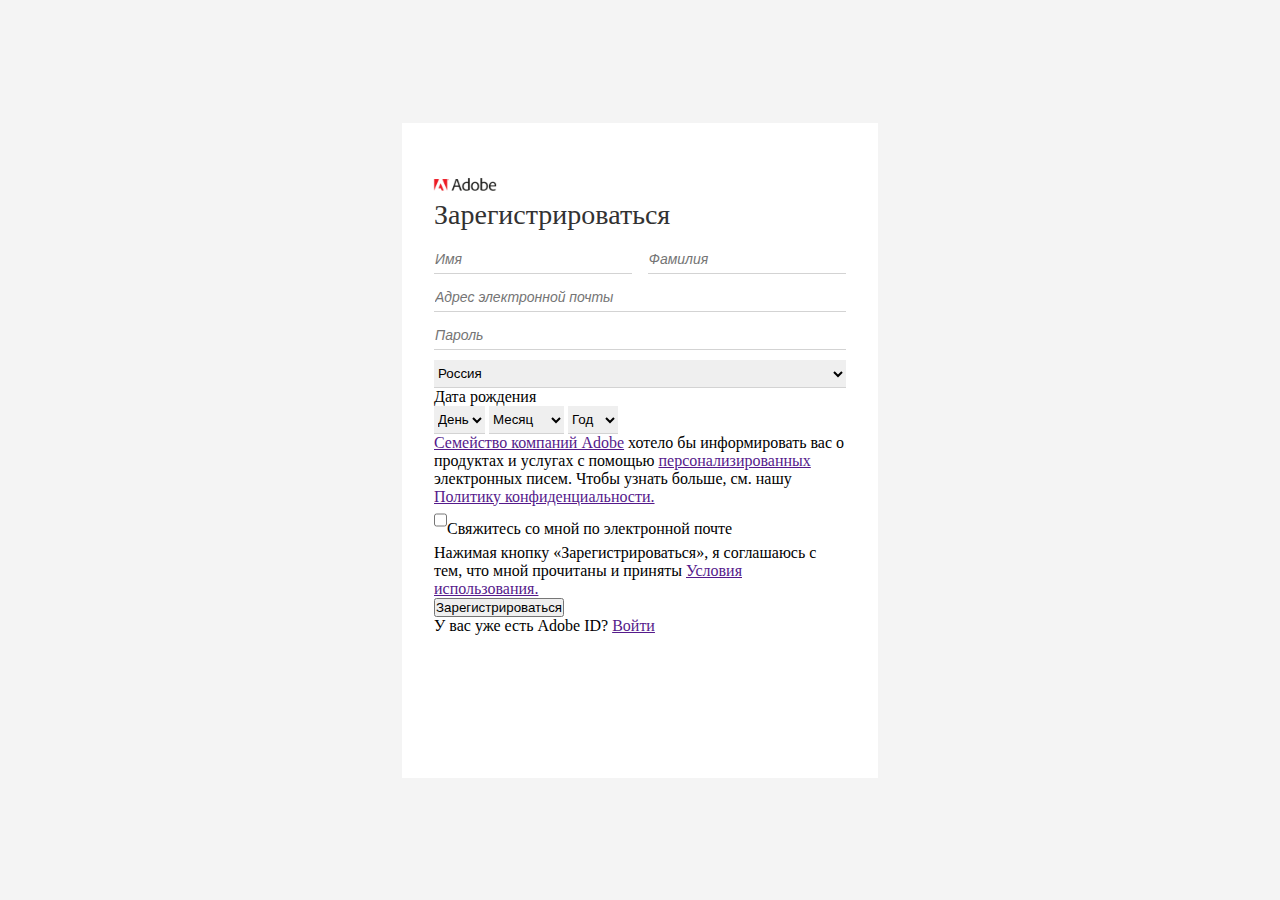
==== registration form/index.html @ f4102d40 "form in progress" ====
<!DOCTYPE html>
<html lang="en">

<head>
    <meta charset="UTF-8">
    <meta http-equiv="X-UA-Compatible" content="IE=edge">
    <meta name="viewport" content="width=device-width, initial-scale=1.0">
    <title>Adobe ID</title>
    <link rel="stylesheet" href="./style.css">
</head>

<body>
    <div class="container">
        <div class="inner-container">
            <form>
                <img src="./assets/images/лого.jpeg" alt="logo">
                <p class="heading">Зарегистрироваться</p>
                <input type="text" placeholder="Имя" id="name">
                <input type="text" placeholder="Фамилия" id="surname"> <br>
                <input type="email" placeholder="Адрес электронной почты" id="email"> <br>
                <input type="password" placeholder="Пароль" id="password"> <br>
                <select name="country" id="country">
                    <option value="">Россия</option>
                    <option value="">Украина</option>
                    <option value="">Беларусь</option>
                </select>
                <p>Дата рождения</p>
                <select name="day" id="day">
                    <option value="" disabled selected="selected">День</option>
                    <option value="">1</option>
                    <option value="">2</option>
                    <option value="">3</option>
                </select>
                <select name="month" id="month">
                    <option value="" disabled selected="selected">Месяц</option>
                    <option value="">Январь</option>
                    <option value="">Февраль</option>
                    <option value="">Март</option>
                </select>
                <select name="year" id="year">
                    <option value="" disabled selected="selected">Год</option>
                    <option value="">1987</option>
                    <option value="">1988</option>
                    <option value="">1989</option>
                </select>
                <div class="inform"><a href="">Семейство компаний Adobe</a> хотело бы информировать вас о продуктах и
                    услугах с помощью
                    <a href="">персонализированных</a> электронных писем. Чтобы узнать больше, см. нашу <a
                        href="">Политику
                        конфиденциальности.</a>
                </div>
                <input type="checkbox">Свяжитесь со мной по электронной почте
            </form>
            <p>Нажимая кнопку «Зарегистрироваться», я соглашаюсь с тем, что мной прочитаны и приняты <a href=""> Условия
                    использования.</a></p>
            <button>Зарегистрироваться</button>
            <p>У вас уже есть Adobe ID? <a href="">Войти</a> </p>



            </form>
        </div>
    </div>
</body>

</html>
---- registration form/style.css ----
* {
    margin: 0;
    padding: 0;
    box-sizing: border-box;
}

.container {
    display: flex;
    height: 100vh;
    background-color: #f4f4f4;
}
.inner-container{
    margin: auto;
    background-color: #fff;
    width: 412px;
    height: 591px;
    /* border: 1px solid; */
    box-shadow: 0 0 0 32px #fff;
}

input {
    border: none;
    border-bottom: 1px solid lightgrey;
}

@font-face {
    font-family: Adobe clean, sans-serif;
    font-style: normal;
    font-weight: 400;
    src: url(./assets/fonts/AdobeCleanLight.otf);
}

body {
    font-family: Adobe clean;
}

.heading {
    font-size: 28px;
    color: #323232;
    font-weight: 300;
    margin-top: -20px;
    margin-bottom: 15px;
}

img {
    height: 60px;
    margin-left: -9px;
}
input {
    padding-left: 1px;
    font-style: italic;
    font-size: 14px;
    font-weight: 500;
    height: 28px;
    margin-bottom: 10px;
    color: #505050;
}

#name, #surname {
    width: 48%;
}

#name {
    margin-right: 12px;
}

#password, #email, #country {
    width: 100%;
}

select {
    height: 28px;
}

#country, #day, #month, #year {
    border: none;
    border-bottom: 1px solid lightgrey;
}
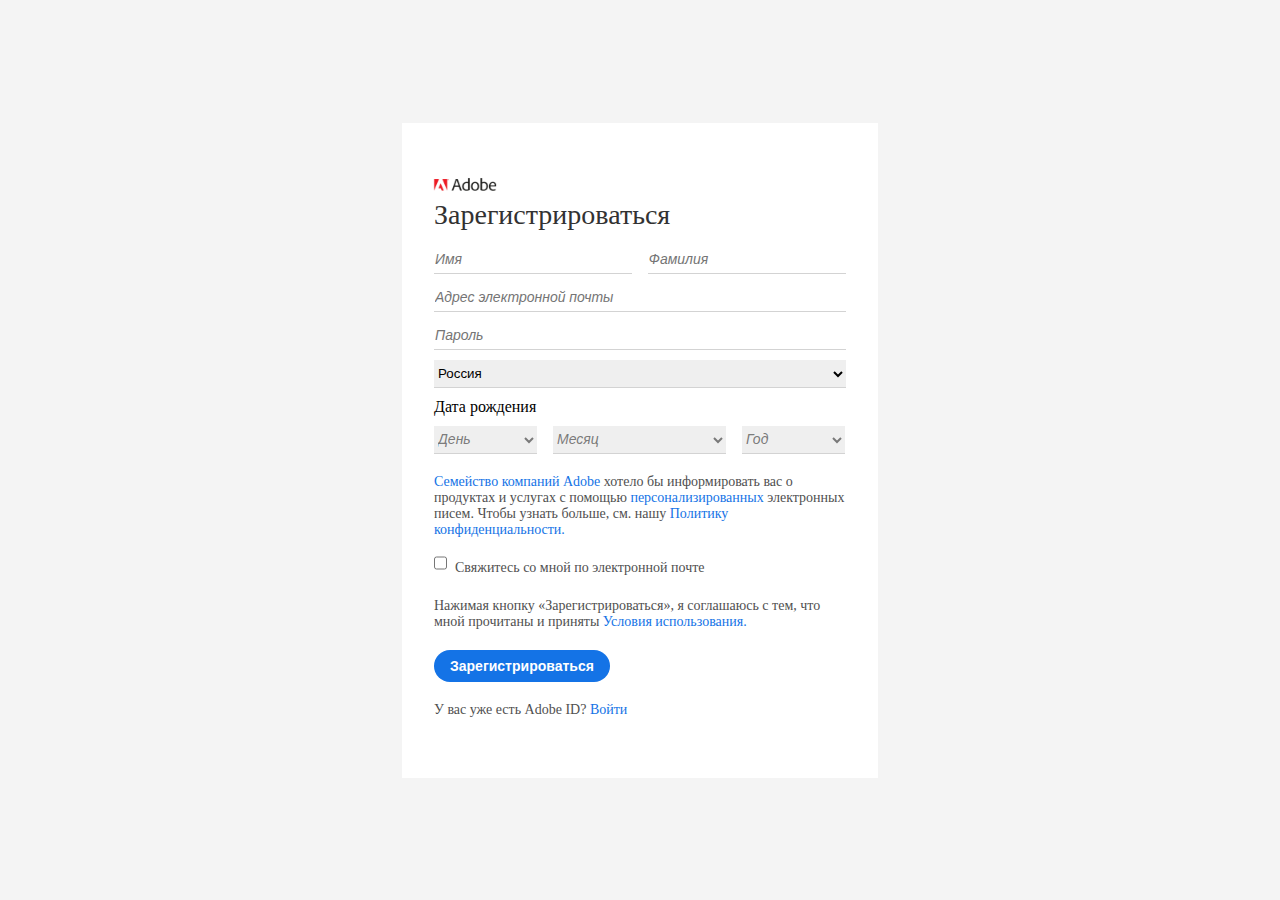
==== commit efe78f32: "form visual almost done" ====
--- a/registration form/index.html
+++ b/registration form/index.html
@@ -24,7 +24,7 @@
                     <option value="">Украина</option>
                     <option value="">Беларусь</option>
                 </select>
-                <p>Дата рождения</p>
+                <p class="birthday">Дата рождения</p>
                 <select name="day" id="day">
                     <option value="" disabled selected="selected">День</option>
                     <option value="">1</option>
@@ -49,12 +49,16 @@
                         href="">Политику
                         конфиденциальности.</a>
                 </div>
-                <input type="checkbox">Свяжитесь со мной по электронной почте
+                <div class="e-check"><input type="checkbox" class="checkbox"><span class="emailcheckbox">Свяжитесь со
+                        мной по электронной
+                        почте</span></div>
             </form>
-            <p>Нажимая кнопку «Зарегистрироваться», я соглашаюсь с тем, что мной прочитаны и приняты <a href=""> Условия
+            <p class="register">Нажимая кнопку «Зарегистрироваться», я соглашаюсь с тем, что мной прочитаны и приняты <a
+                    href=""> Условия
                     использования.</a></p>
-            <button>Зарегистрироваться</button>
-            <p>У вас уже есть Adobe ID? <a href="">Войти</a> </p>
+            <button id="registerbutton">Зарегистрироваться</button>
+            <p class="register">У вас уже есть Adobe ID? <a href="">Войти</a> </p>
+
 
 
 
--- a/registration form/style.css
+++ b/registration form/style.css
@@ -60,7 +60,7 @@
     width: 48%;
 }
 
-#name {
+#name, #day, #month {
     margin-right: 12px;
 }
 
@@ -75,4 +75,58 @@
 #country, #day, #month, #year {
     border: none;
     border-bottom: 1px solid lightgrey;
-}+    
+}
+
+.birthday {
+    margin: 10px 0px;
+}
+
+#day, #year {
+    width: 25%;
+    color: #626262d6;
+    font-style: italic;
+    font-size: 14px;
+}
+
+#month {
+    width: 42%;
+    color: #626262d6;
+    font-style: italic;
+    margin-bottom: 20px;
+    font-size: 14px;
+}
+
+a {
+    text-decoration: none;
+    color: #1473e6;
+}
+
+button {
+    background-color: #1473e6;
+    color: #fff;
+    height: 32px;
+    border-radius: 16px;
+    font-weight: 700;
+    padding: 0px 16px;
+    border: none;
+    font-size: 14px;
+    margin: 20px 0px;
+}
+
+.inform, .register, .emailcheckbox {
+    font-size: 14px;
+    color: #505050;
+}
+
+.emailcheckbox {
+    margin-left: 8px;
+}
+
+.e-check {
+    display: flex;
+    align-items: center;
+    height: 20px;
+    margin: 20px 0px;
+}
+
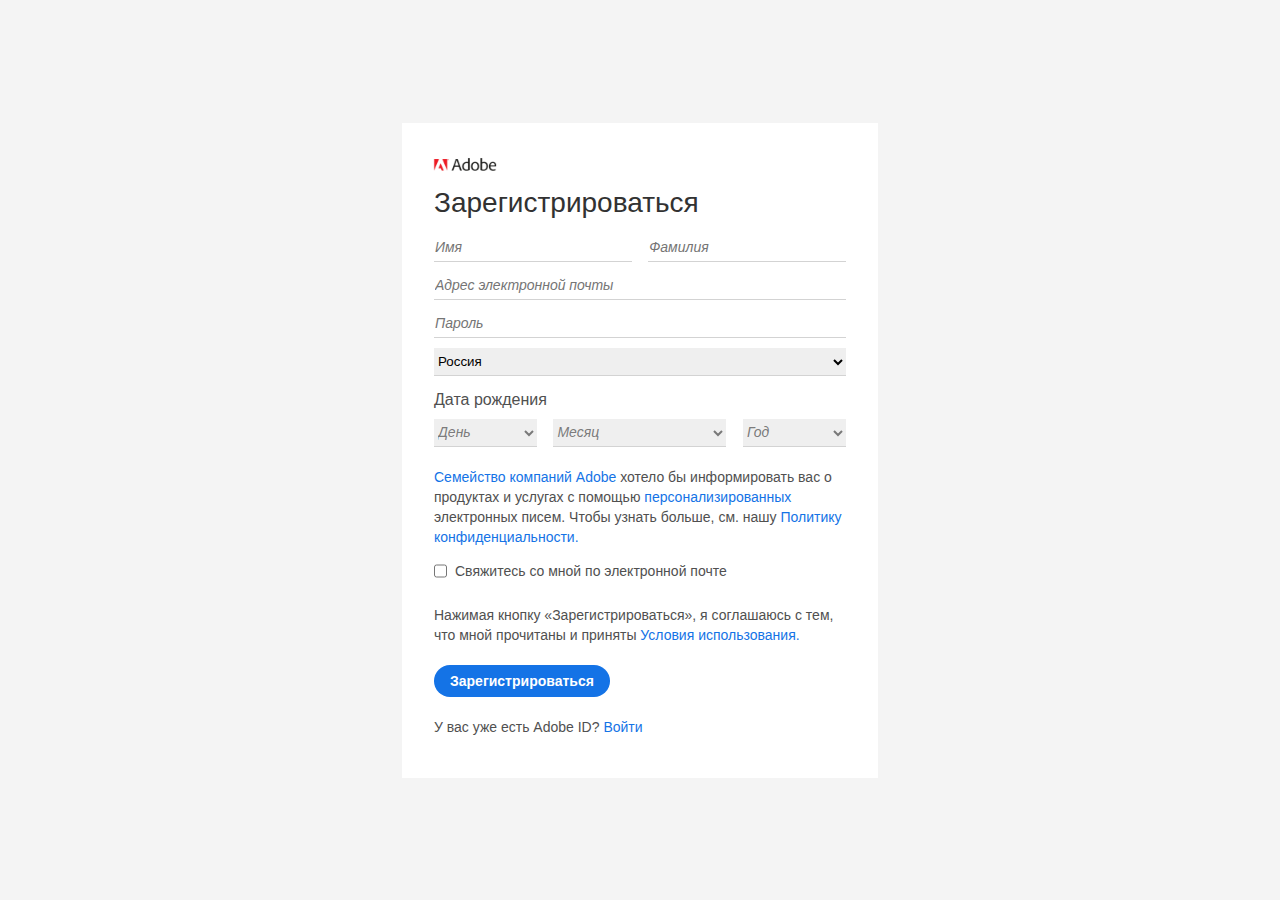
==== commit 4c8c40b7: "Выравнивание чекбокса" ====
--- a/registration form/index.html
+++ b/registration form/index.html
@@ -43,21 +43,23 @@
                     <option value="">1988</option>
                     <option value="">1989</option>
                 </select>
-                <div class="inform"><a href="">Семейство компаний Adobe</a> хотело бы информировать вас о продуктах и
+                <div class="inform"><a href="#">Семейство компаний Adobe</a> хотело бы информировать вас о продуктах и
                     услугах с помощью
-                    <a href="">персонализированных</a> электронных писем. Чтобы узнать больше, см. нашу <a
-                        href="">Политику
+                    <a href="#">персонализированных</a> электронных писем. Чтобы узнать больше, см. нашу <a
+                        href="#">Политику
                         конфиденциальности.</a>
                 </div>
-                <div class="e-check"><input type="checkbox" class="checkbox"><span class="emailcheckbox">Свяжитесь со
+                <div class="e-check"><input type="checkbox" class="checkbox">
+                    <p class="emailcheckbox">Свяжитесь со
                         мной по электронной
-                        почте</span></div>
+                        почте</p>
+                </div>
             </form>
             <p class="register">Нажимая кнопку «Зарегистрироваться», я соглашаюсь с тем, что мной прочитаны и приняты <a
                     href=""> Условия
                     использования.</a></p>
             <button id="registerbutton">Зарегистрироваться</button>
-            <p class="register">У вас уже есть Adobe ID? <a href="">Войти</a> </p>
+            <p class="register">У вас уже есть Adobe ID? <a href="#">Войти</a> </p>
 
 
 
--- a/registration form/style.css
+++ b/registration form/style.css
@@ -21,6 +21,7 @@
 input {
     border: none;
     border-bottom: 1px solid lightgrey;
+    outline: none;
 }
 
 @font-face {
@@ -31,7 +32,7 @@
 }
 
 body {
-    font-family: Adobe clean;
+    font-family: Adobe clean, sans-serif;
 }
 
 .heading {
@@ -45,6 +46,8 @@
 img {
     height: 60px;
     margin-left: -9px;
+    margin-top: -20px;
+    margin-bottom: 8px;
 }
 input {
     padding-left: 1px;
@@ -80,6 +83,8 @@
 
 .birthday {
     margin: 10px 0px;
+    color: #505050;
+    margin-top: 15px;
 }
 
 #day, #year {
@@ -112,21 +117,30 @@
     border: none;
     font-size: 14px;
     margin: 20px 0px;
+    cursor: pointer;
 }
 
 .inform, .register, .emailcheckbox {
     font-size: 14px;
     color: #505050;
+    line-height: 20px;
 }
 
 .emailcheckbox {
     margin-left: 8px;
+    margin-top: 4px;
 }
 
 .e-check {
     display: flex;
-    align-items: center;
-    height: 20px;
-    margin: 20px 0px;
+    align-items: top;
+    margin: 10px 0px;
 }
 
+button:hover {
+    background-color: #1564c5;
+
+}
+
+
+
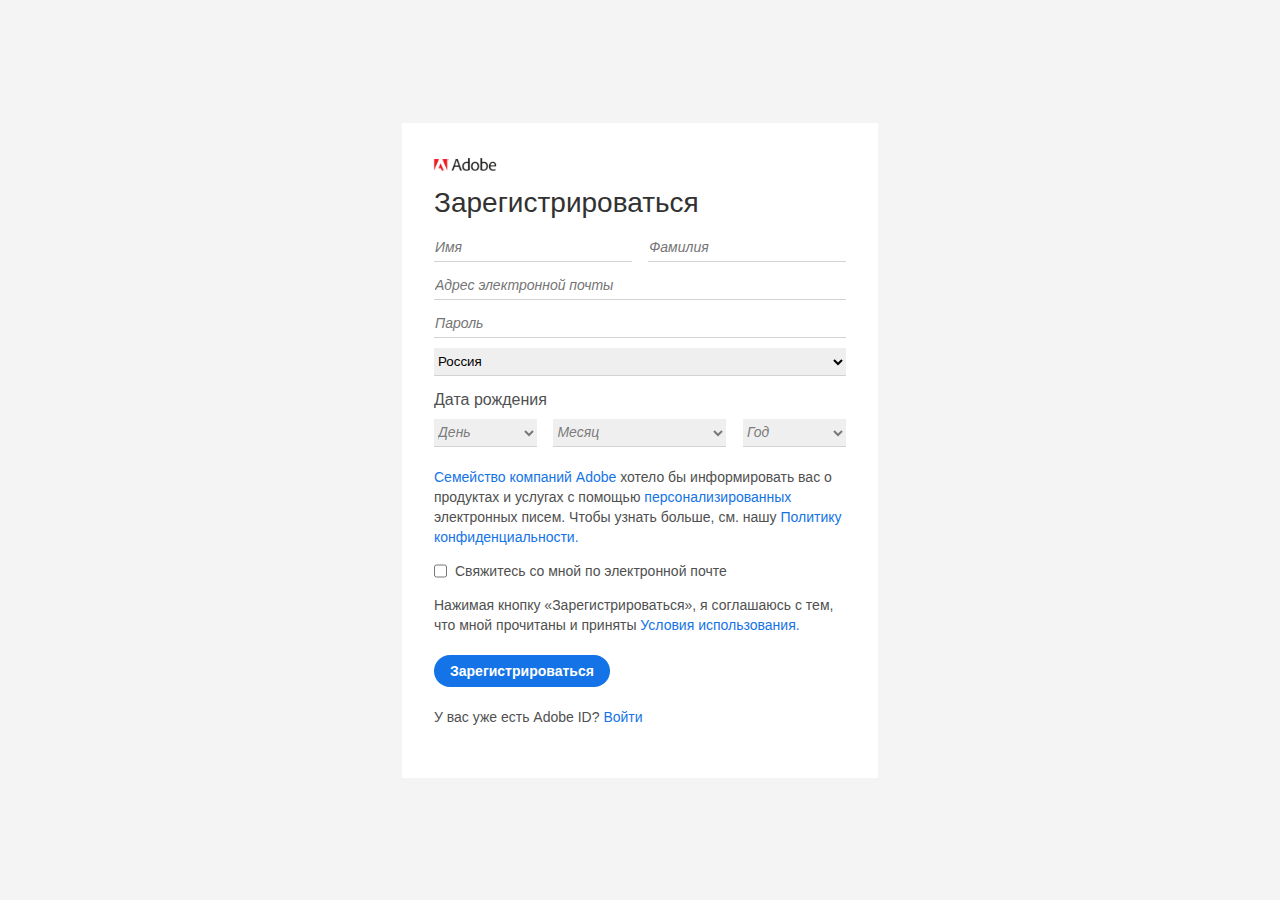
==== commit 3133304a: "form in progress" ====
--- a/registration form/index.html
+++ b/registration form/index.html
@@ -58,7 +58,7 @@
             <p class="register">Нажимая кнопку «Зарегистрироваться», я соглашаюсь с тем, что мной прочитаны и приняты <a
                     href=""> Условия
                     использования.</a></p>
-            <button id="registerbutton">Зарегистрироваться</button>
+            <button id="registerbutton" onclick="checkForm()">Зарегистрироваться</button>
             <p class="register">У вас уже есть Adobe ID? <a href="#">Войти</a> </p>
 
 
@@ -67,6 +67,7 @@
             </form>
         </div>
     </div>
+    <script src="./script.js"></script>
 </body>
 
 </html>--- a/registration form/style.css
+++ b/registration form/style.css
@@ -14,7 +14,6 @@
     background-color: #fff;
     width: 412px;
     height: 591px;
-    /* border: 1px solid; */
     box-shadow: 0 0 0 32px #fff;
 }
 
@@ -73,6 +72,7 @@
 
 select {
     height: 28px;
+    outline: none;
 }
 
 #country, #day, #month, #year {
@@ -134,13 +134,20 @@
 .e-check {
     display: flex;
     align-items: top;
-    margin: 10px 0px;
+    margin-top: 10px;
 }
 
 button:hover {
     background-color: #1564c5;
+}
 
+input:focus {
+    border-color: #1564c5;
+    color: black;
+    
 }
 
 
 
+
+
